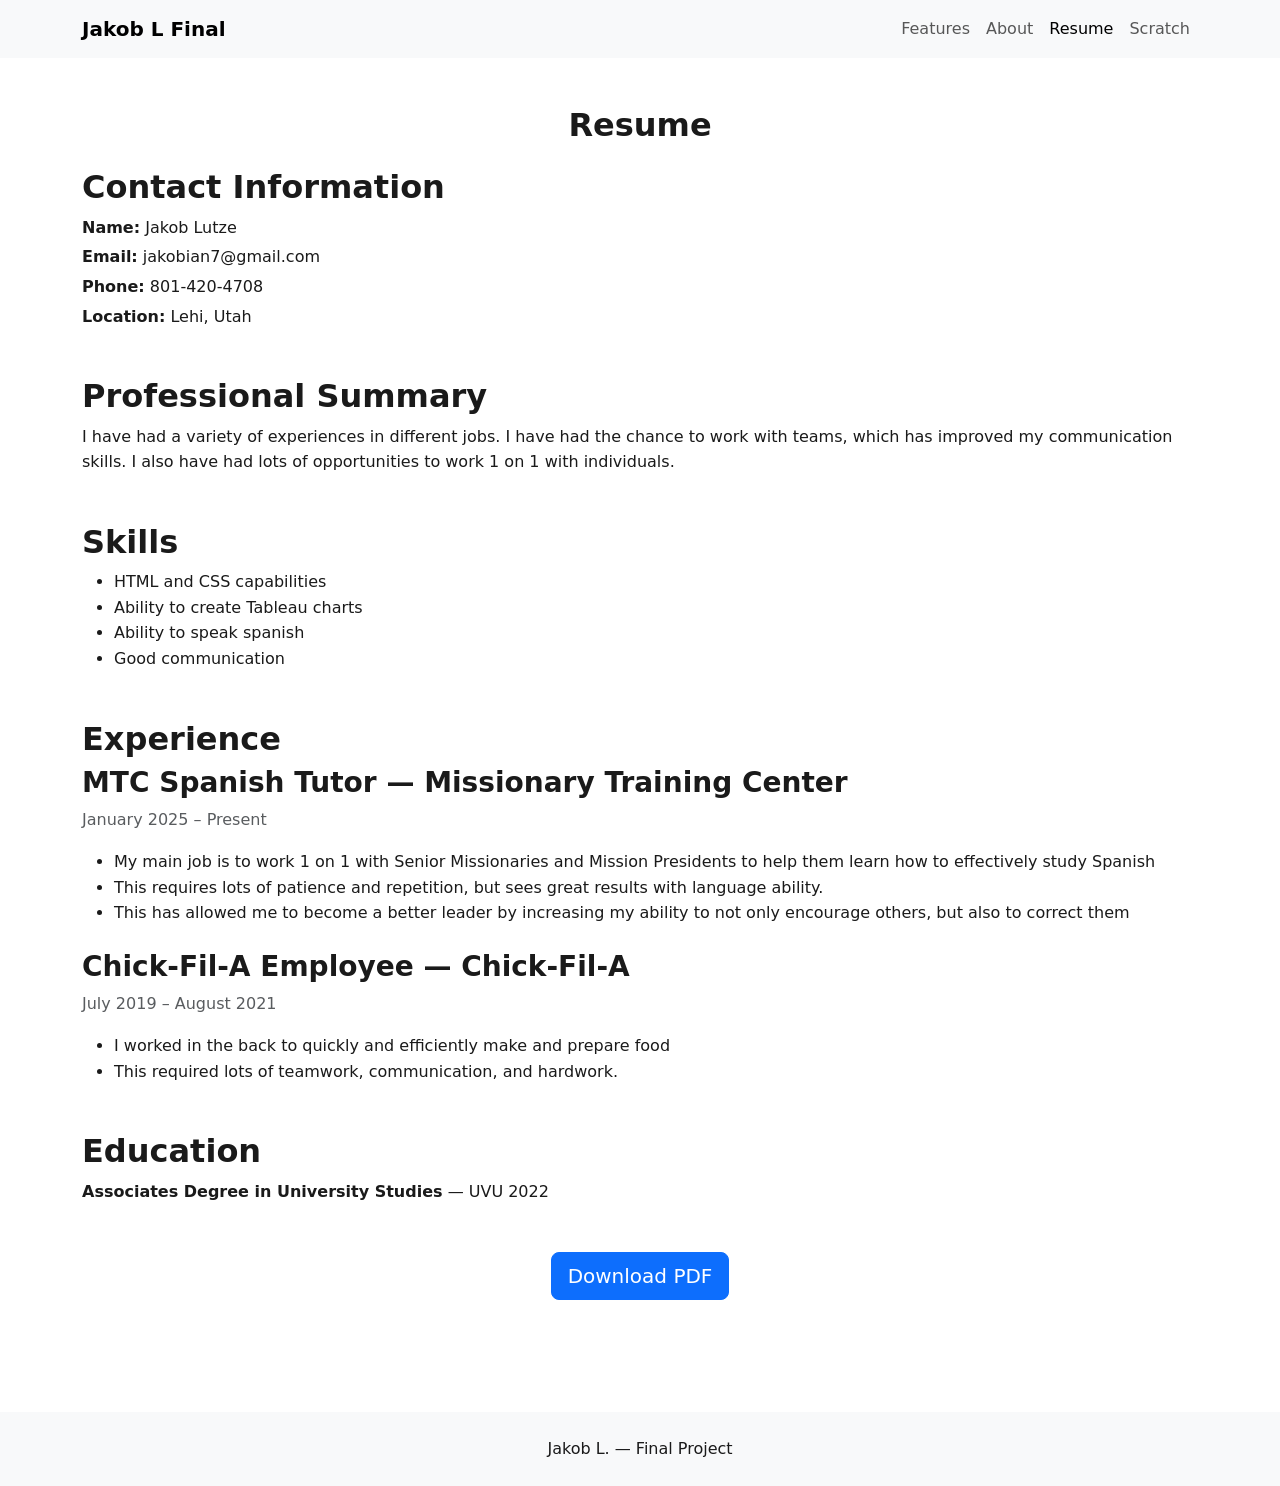
==== resume.html @ a6d6644c "Add files via upload" ====
<!DOCTYPE html>
<html lang="en">

<head>
    <meta charset="UTF-8" />
    <meta name="viewport" content="width=device-width, initial-scale=1" />
    <title>Resume</title>

    <!-- Bootstrap -->
    <link href="https://cdn.jsdelivr.net/npm/bootstrap@5.3.2/dist/css/bootstrap.min.css" rel="stylesheet" />

    <!--  Stylesheet -->
    <link rel="stylesheet" href="styles.css" />
</head>

<body>
    <!-- Skip link -->
    <a href="#main-content" class="visually-hidden-focusable">Skip to main content</a>

    <!-- Navbar -->
    <nav class="navbar navbar-expand-lg navbar-light bg-light" role="navigation" aria-label="Main navigation">
        <div class="container">
            <a class="navbar-brand fw-bold" href="index.html">Jakob L Final</a>

            <button class="navbar-toggler" type="button" data-bs-toggle="collapse" data-bs-target="#navbarNav"
                aria-controls="navbarNav" aria-expanded="false" aria-label="Toggle navigation">
                <span class="navbar-toggler-icon"></span>
            </button>

            <div class="collapse navbar-collapse" id="navbarNav">
                <ul class="navbar-nav ms-auto">
                    <li class="nav-item"><a class="nav-link" href="index.html#features">Features</a></li>
                    <li class="nav-item"><a class="nav-link" href="index.html#about">About</a></li>
                    <li class="nav-item"><a class="nav-link active" aria-current="page" href="resume.html">Resume</a>
                    </li>
                    <li class="nav-item"><a class="nav-link" href="scratch.html">Scratch</a></li>
                </ul>
            </div>
        </div>
    </nav>

    <main id="main-content" class="container py-5">
        <h1 class="section-title text-center">Resume</h1>

        <!-- Contact Info -->
        <section aria-labelledby="contact-heading" class="mb-5">
            <h2 id="contact-heading" class="fw-bold">Contact Information</h2>
            <p class="mb-1"><strong>Name:</strong> Jakob Lutze</p>
            <p class="mb-1"><strong>Email:</strong> jakobian7@gmail.com</p>
            <p class="mb-1"><strong>Phone:</strong> 801-420-4708</p>
            <p class="mb-1"><strong>Location:</strong> Lehi, Utah</p>
        </section>

        <!-- Summary -->
        <section aria-labelledby="summary-heading" class="mb-5">
            <h2 id="summary-heading" class="fw-bold">Professional Summary</h2>
            <p>
                I have had a variety of experiences in different jobs. I have had the chance to work with teams, which
                has improved my communication skills. I also have had lots of opportunities to work 1 on 1 with
                individuals.
            </p>
        </section>

        <!-- Skills -->
        <section aria-labelledby="skills-heading" class="mb-5">
            <h2 id="skills-heading" class="fw-bold">Skills</h2>
            <ul>
                <li>HTML and CSS capabilities</li>
                <li>Ability to create Tableau charts</li>
                <li>Ability to speak spanish</li>
                <li>Good communication</li>
            </ul>
        </section>

        <!-- Experience -->
        <section aria-labelledby="experience-heading" class="mb-5">
            <h2 id="experience-heading" class="fw-bold">Experience</h2>

            <article class="mb-4">
                <h3 class="fw-semibold">MTC Spanish Tutor — Missionary Training Center</h3>
                <p class="text-muted">January 2025 – Present</p>
                <ul>
                    <li>My main job is to work 1 on 1 with Senior Missionaries and Mission Presidents to help them learn
                        how to effectively study Spanish</li>
                    <li>This requires lots of patience and repetition, but sees great results with language ability.
                    </li>
                    <li>This has allowed me to become a better leader by increasing my ability to not only encourage
                        others, but also to correct them</li>
                </ul>
            </article>
            <article class="mb-4">
                <h3 class="fw-semibold">Chick-Fil-A Employee — Chick-Fil-A</h3>
                <p class="text-muted">July 2019 – August 2021</p>
                <ul>
                    <li>I worked in the back to quickly and efficiently make and prepare food</li>
                    <li>This required lots of teamwork, communication, and hardwork.</li>
                </ul>
            </article>
        </section>

        <!-- Education -->
        <section aria-labelledby="education-heading" class="mb-5">
            <h2 id="education-heading" class="fw-bold">Education</h2>
            <p><strong>Associates Degree in University Studies</strong> — UVU 2022</p>
        </section>

        <!-- Download Button -->
        <div class="text-center mt-5">
            <a href="assets/resume.pdf" class="btn btn-primary btn-lg" aria-label="Download PDF version of resume">
                Download PDF
            </a>
        </div>
    </main>

    <footer role="contentinfo" class="text-center py-4">
        <p class="mb-0"> Jakob L. — Final Project </p>
    </footer>

    <script src="https://cdn.jsdelivr.net/npm/bootstrap@5.3.2/dist/js/bootstrap.bundle.min.js">
    </script>
</body>

</html>
---- styles.css ----
body {
    font-family: system-ui, sans-serif;
    line-height: 1.6;
    background-color: #ffffff;
    color: #1a1a1a;
}

.hero {
    background-color: #0d6efd;
    color: #ffffff;
    padding: 6rem 1rem;
    text-align: center;
}

.hero h1 {
    font-size: 2.75rem;
    font-weight: 700;
}

.hero p {
    font-size: 1.25rem;
    max-width: 700px;
    margin: 1rem auto;
}

.section-title {
    font-size: 2rem;
    font-weight: 600;
    margin-bottom: 1.5rem;
}

.feature-icon {
    font-size: 2.5rem;
    color: #0d6efd;
}

footer {
    background-color: #f8f9fa;
    padding: 2rem 0;
    text-align: center;
    margin-top: 4rem;
}

a:focus, button:focus {
    outline: 3px solid #ffbf47;
    outline-offset: 3px;
}
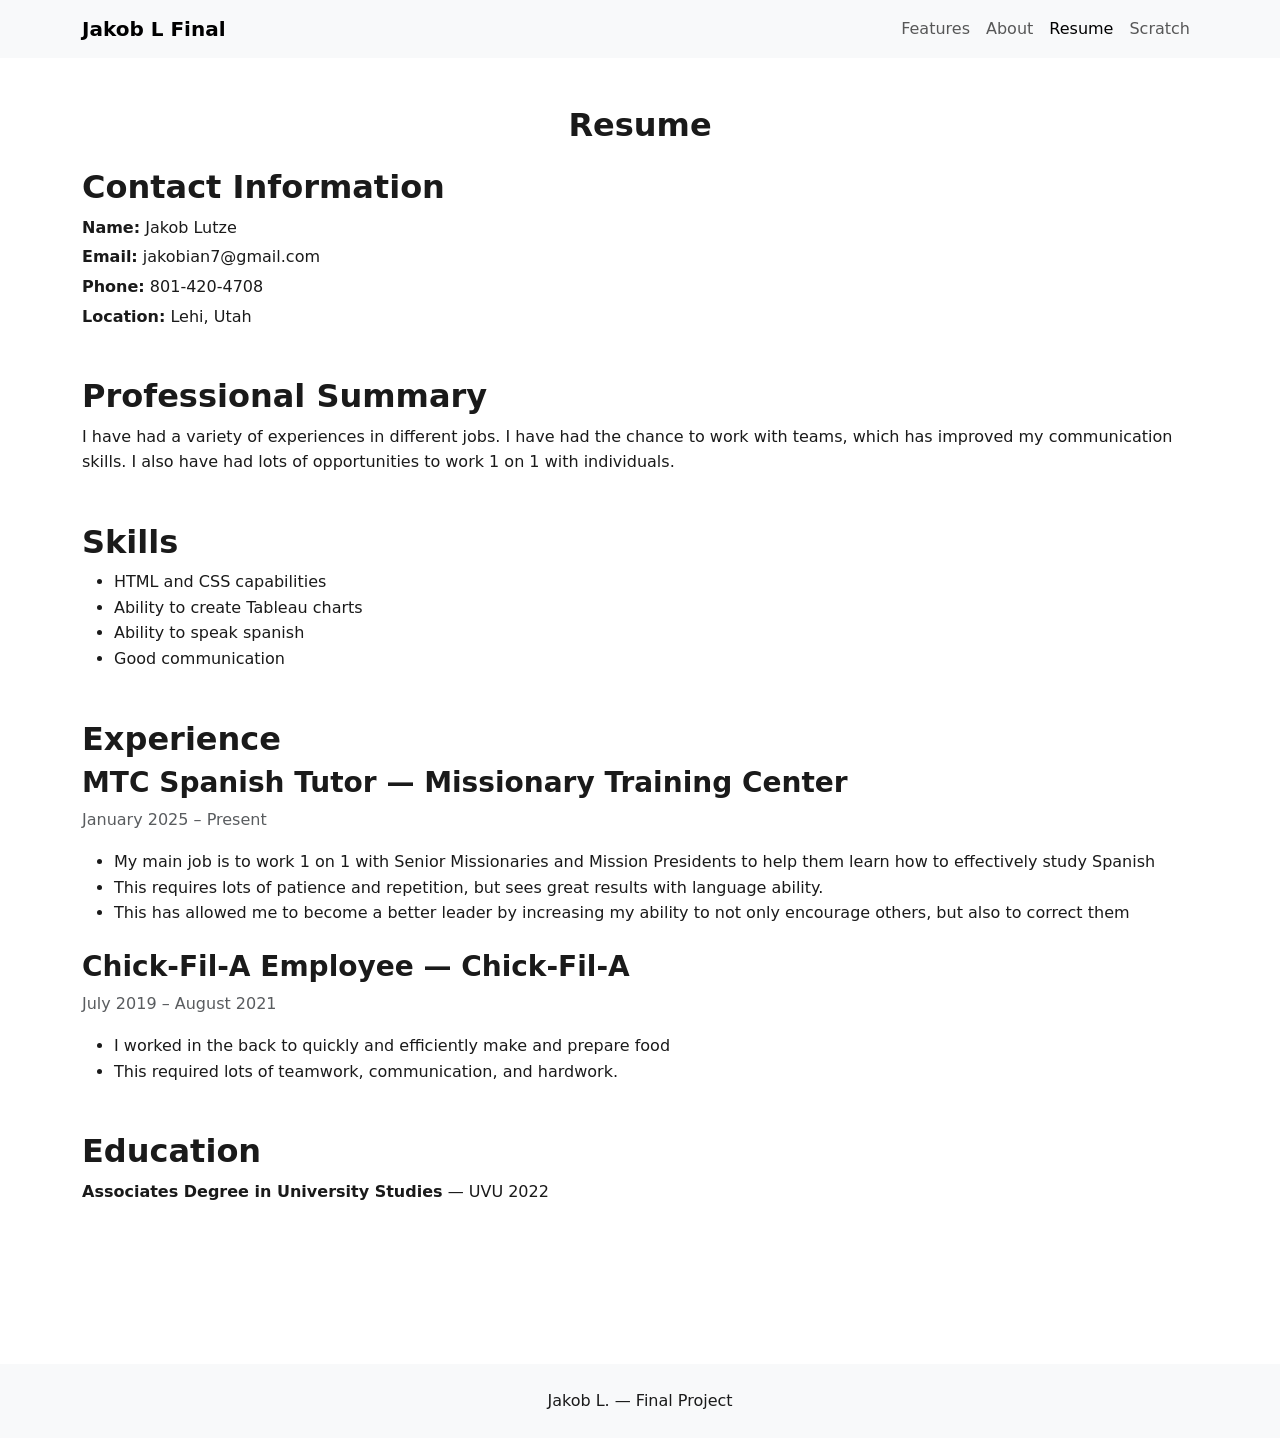
==== commit 3ebab487: "Update resume.html" ====
--- a/resume.html
+++ b/resume.html
@@ -104,12 +104,6 @@
             <p><strong>Associates Degree in University Studies</strong> — UVU 2022</p>
         </section>
 
-        <!-- Download Button -->
-        <div class="text-center mt-5">
-            <a href="assets/resume.pdf" class="btn btn-primary btn-lg" aria-label="Download PDF version of resume">
-                Download PDF
-            </a>
-        </div>
     </main>
 
     <footer role="contentinfo" class="text-center py-4">
@@ -120,4 +114,4 @@
     </script>
 </body>
 
-</html>+</html>
